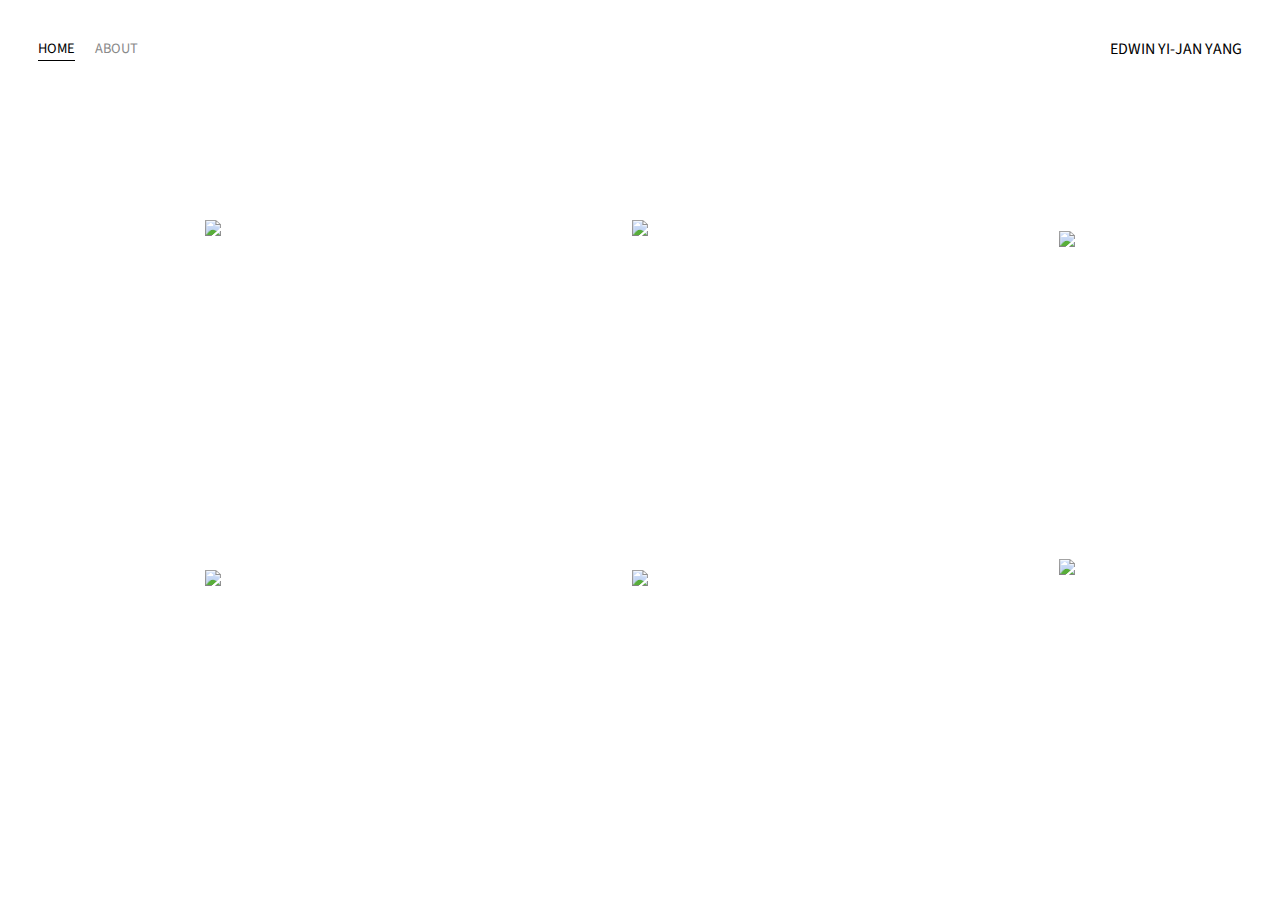
==== index.html @ 35d25801 "My Personal Website" ====
<!DOCTYPE html>
<html>
<head>
    <meta charset="utf-8" />
    <title>Home</title>
    <link rel="preconnect" href="https://fonts.gstatic.com">
    <link href="https://fonts.googleapis.com/css2?family=Source+Sans+Pro:wght@300&display=swap" rel="stylesheet">
    <link rel="stylesheet" href="styles.css">
</head>
<body>
    <div class="container">
        <div class="nav-wrapper">
            <div class="left-side">
                <div class="nav-link-wrapper active-nav-link">
                    <a href="index.html">Home</a>
                </div>
                <div class="nav-link-wrapper">
                    <a href="about.html">About</a>
                </div>
            </div>  

            <div class="right-side">
                <div class="brand">
                    <div>EDWIN YI-JAN YANG</div>
                </div>
            </div>
        </div>

        <div class="content-wrapper">
            <div class="portfolio-items-wrapper">

                <div class="portfolio-item-wrapper">
                    <div class="portfolio-img-background" style="background-image:url(images/airsoft.jpg)"></div>

                    <div class="img-text-wrapper">
                        <div class="logo-wrapper">
                            <img src="images/logos/AirsoftLogo.png">
                        </div>

                        <div class="subtitle">
                            One of my hobbies is playing airsoft. I am a avid fan of the high intensity action and workout
                        </div>
                    </div>
                </div>
                
                <div class="portfolio-item-wrapper">
                    <div class="portfolio-img-background" style="background-image:url(images/AltarServer.jpg)"></div>

                    <div class="img-text-wrapper">
                        <div class="logo-wrapper">
                            <img src="images/logos/AltarServerLogo.png">
                        </div>

                        <div class="subtitle">
                            I am a senior altar server at St. Agnes Kouying Tsao Catholic Church
                        </div>

                    </div>

                </div>
                
                <div class="portfolio-item-wrapper">
                    <div class="portfolio-img-background" style="background-image:url(images/Gaming.jpg)"></div>

                    <div class="img-text-wrapper">
                        <div class="logo-wrapper">
                            <img src="images/logos/Gaminglogo.png">
                        </div>

                        <div class="subtitle">
                            Playing video games with friends is a relaxing pastime of mine
                        </div>

                    </div>

                </div>

                <div class="portfolio-item-wrapper">
                    <div class="portfolio-img-background" style="background-image:url(images/Lifeguard.jfif)"></div>

                    <div class="img-text-wrapper">
                        <div class="logo-wrapper">
                            <img src="images/logos/Lifeguardlogo.png">
                        </div>

                        <div class="subtitle">
                            I worked as a lifeguard for the City of Markham, helping to ensure the safety of patrons
                        </div>

                    </div>

                </div>

                <div class="portfolio-item-wrapper">
                    <div class="portfolio-img-background" style="background-image:url(images/Coding.jfif)"></div>

                    <div class="img-text-wrapper">
                        <div class="logo-wrapper">
                            <img src="images/logos/csclogo.png">
                        </div>

                        <div class="subtitle">
                            I am on the Program Commitee for the Computer Science Club at Waterloo, planning CSC events
                        </div>

                    </div>

                </div>

                <div class="portfolio-item-wrapper">
                    <div class="portfolio-img-background" style="background-image:url(images/Math.jfif)"></div>

                    <div class="img-text-wrapper">
                        <div class="logo-wrapper">
                            <img src="images/logos/Mathlogo.png">
                        </div>

                        <div class="subtitle">
                            I was the President of the Math Club at St. Robert CHS, organizing lessons and Math Team meetings
                        </div>

                    </div>

                </div>

            </div>
        </div>

    </div>
</body>

<script>
    const portfolioItems = document.querySelectorAll('.portfolio-item-wrapper')

    portfolioItems.forEach(portfolioItem => {
        portfolioItem.addEventListener('mouseover', () => {
            portfolioItem.childNodes[1].classList.add('img-darken');
        })

        portfolioItem.addEventListener('mouseout', () => {
            portfolioItem.childNodes[1].classList.remove('img-darken');
        })
    })
</script>

</html>
---- styles.css ----
/* Master styles */
body {
    font-family: "Source Sans Pro", sans-serif;
    margin: 0px;
}

.container {
    display: grid;
    grid-template-columns: 1fr;
}

/*Nav styles */
.nav-wrapper {
    display: flex;
    justify-content: space-between;
    padding: 38px;
}

.left-side {
    display: flex;
} 

.nav-wrapper > .left-side > div {
    margin-right: 20px;
    font-size: 0.9em;
    text-transform: uppercase;
}

.nav-link-wrapper {
    height: 22px;
    border-bottom: 1px solid transparent;
    transition: border-bottom 0.5s;
}

.nav-link-wrapper a {
    color: #8a8a8a;
    text-decoration: none;
    transition: color 0.5s;
}

.nav-link-wrapper:hover {
    border-bottom: 1px solid black;
}
 
.nav-link-wrapper a:hover {
    color: black;
}

.active-nav-link {
    border-bottom: 1px solid black;
}

.active-nav-link a {
    color: black !important;
}

/* Portfolio styles */

.portfolio-items-wrapper {
    display: grid;
    grid-template-columns: 1fr 1fr 1fr;
}

.portfolio-item-wrapper{
    position: relative;
}

.portfolio-img-background {
    height: 350px;
    width: 100%;
    background-size: cover;
    background-position: center;
    background-repeat: no-repeat;
}

.img-text-wrapper{
    position: absolute;
    top: 0;
    display: flex;
    flex-direction: column;
    justify-content: center;
    align-items: center;
    height: 100%;
    text-align: center;
    padding-left: 100px;
    padding-right: 100px;   
}

.logo-wrapper img {
    width: 50%;
    margin-bottom: 20px;
}

.img-text-wrapper .subtitle {
    transition: 1s;
    font-weight: 600;
    color: transparent;
}

.img-text-wrapper:hover .subtitle {
    font-weight: 600;
    color: gold;
}

.img-darken {
    transition: 1s;
    filter: brightness(10%);
}

/* About page */
.two-column-wrapper {
    display: grid;
    grid-template-columns: 1fr 1fr;
}

.profile-image-wrapper img {
    width: 100%;
}

.profile-content-wrapper {
    padding: 30px;
}

.profile-content-wrapper h1 {
    color: goldenrod;

}
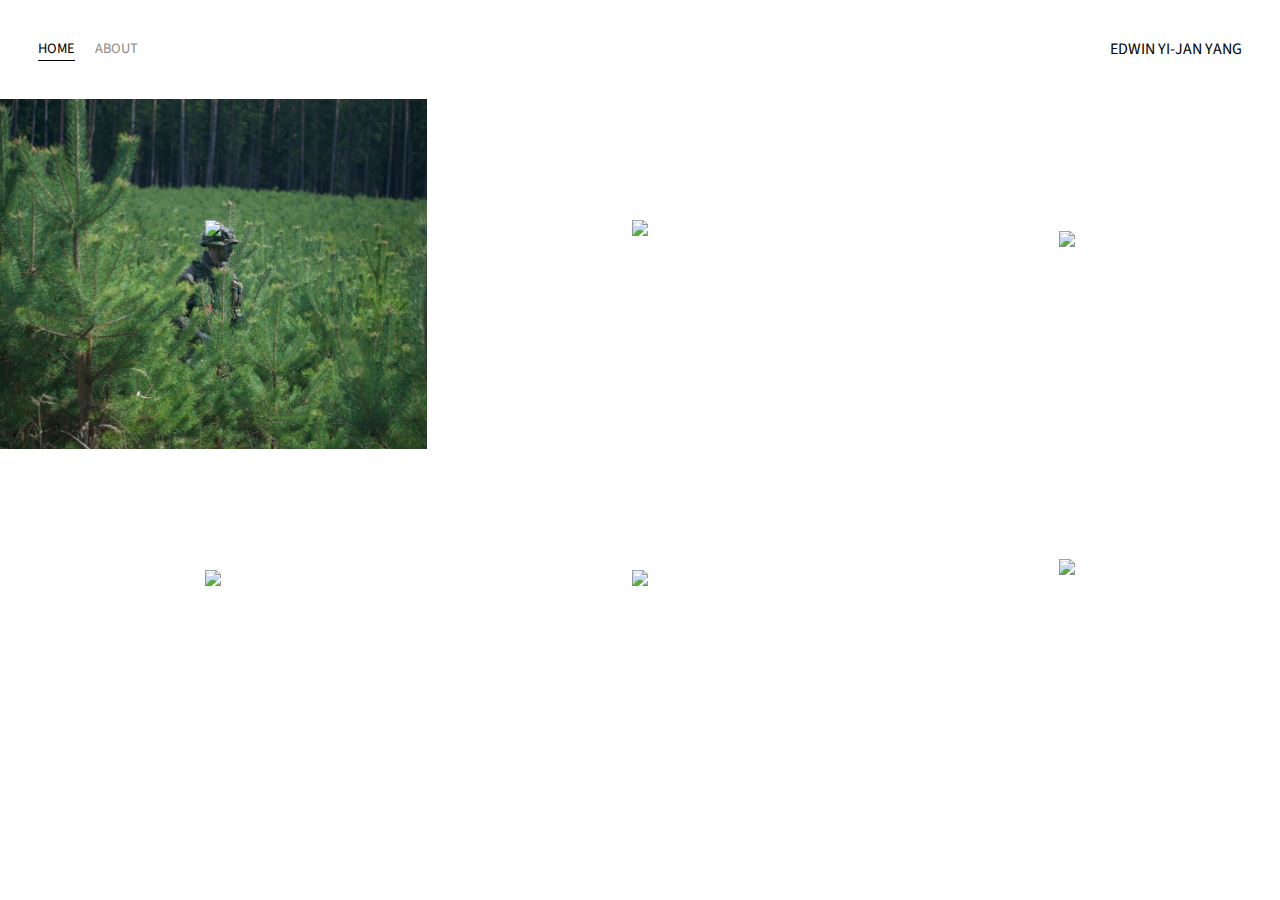
==== commit de75fa3a: "Update index.html" ====
--- a/index.html
+++ b/index.html
@@ -30,7 +30,7 @@
             <div class="portfolio-items-wrapper">
 
                 <div class="portfolio-item-wrapper">
-                    <div class="portfolio-img-background" style="background-image:url(images/airsoft.jpg)"></div>
+                    <div class="portfolio-img-background" style="background-image:url(Images/airsoft.jpg)"></div>
 
                     <div class="img-text-wrapper">
                         <div class="logo-wrapper">
@@ -143,4 +143,4 @@
     })
 </script>
 
-</html> +</html> 
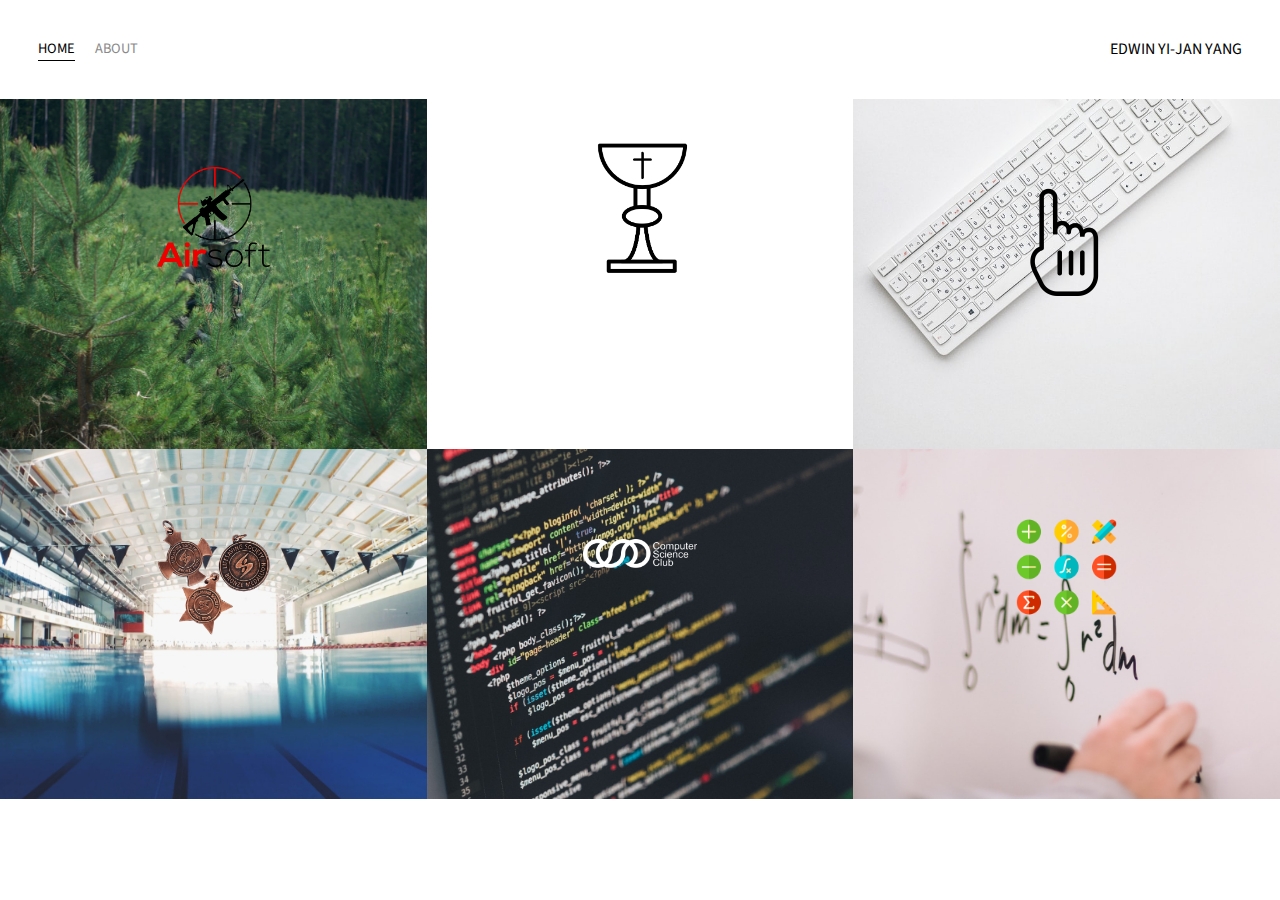
==== commit b2241925: "Update index.html" ====
--- a/index.html
+++ b/index.html
@@ -34,25 +34,25 @@
 
                     <div class="img-text-wrapper">
                         <div class="logo-wrapper">
-                            <img src="images/logos/AirsoftLogo.png">
+                            <img src="Images/logos/AirsoftLogo.png">
                         </div>
 
                         <div class="subtitle">
-                            One of my hobbies is playing airsoft. I am a avid fan of the high intensity action and workout
+                            One of my hobbies is playing airsoft. I am a avid fan of the high intensity action and workout that airsoft provides
                         </div>
                     </div>
                 </div>
                 
                 <div class="portfolio-item-wrapper">
-                    <div class="portfolio-img-background" style="background-image:url(images/AltarServer.jpg)"></div>
+                    <div class="portfolio-img-background" style="background-image:url(Images/AltarServer.jpg)"></div>
 
                     <div class="img-text-wrapper">
                         <div class="logo-wrapper">
-                            <img src="images/logos/AltarServerLogo.png">
+                            <img src="Images/logos/AltarServerLogo.png">
                         </div>
 
                         <div class="subtitle">
-                            I am a senior altar server at St. Agnes Kouying Tsao Catholic Church
+                            I am a lead altar server at St. Agnes Kouying Tsao Catholic Church, training younger altar servers to help with church preceedings
                         </div>
 
                     </div>
@@ -60,11 +60,11 @@
                 </div>
                 
                 <div class="portfolio-item-wrapper">
-                    <div class="portfolio-img-background" style="background-image:url(images/Gaming.jpg)"></div>
+                    <div class="portfolio-img-background" style="background-image:url(Images/Gaming.jpg)"></div>
 
                     <div class="img-text-wrapper">
                         <div class="logo-wrapper">
-                            <img src="images/logos/Gaminglogo.png">
+                            <img src="Images/logos/Gaminglogo.png">
                         </div>
 
                         <div class="subtitle">
@@ -76,11 +76,11 @@
                 </div>
 
                 <div class="portfolio-item-wrapper">
-                    <div class="portfolio-img-background" style="background-image:url(images/Lifeguard.jfif)"></div>
+                    <div class="portfolio-img-background" style="background-image:url(Images/Lifeguard.jfif)"></div>
 
                     <div class="img-text-wrapper">
                         <div class="logo-wrapper">
-                            <img src="images/logos/Lifeguardlogo.png">
+                            <img src="Images/logos/Lifeguardlogo.png">
                         </div>
 
                         <div class="subtitle">
@@ -92,15 +92,15 @@
                 </div>
 
                 <div class="portfolio-item-wrapper">
-                    <div class="portfolio-img-background" style="background-image:url(images/Coding.jfif)"></div>
+                    <div class="portfolio-img-background" style="background-image:url(Images/Coding.jfif)"></div>
 
                     <div class="img-text-wrapper">
                         <div class="logo-wrapper">
-                            <img src="images/logos/csclogo.png">
+                            <img src="Images/logos/csclogo.png">
                         </div>
 
                         <div class="subtitle">
-                            I am on the Program Commitee for the Computer Science Club at Waterloo, planning CSC events
+                            I am on the Program Commitee for the Computer Science Club at Waterloo, coordinating collboration events with other clubs
                         </div>
 
                     </div>
@@ -108,11 +108,11 @@
                 </div>
 
                 <div class="portfolio-item-wrapper">
-                    <div class="portfolio-img-background" style="background-image:url(images/Math.jfif)"></div>
+                    <div class="portfolio-img-background" style="background-image:url(Images/Math.jfif)"></div>
 
                     <div class="img-text-wrapper">
                         <div class="logo-wrapper">
-                            <img src="images/logos/Mathlogo.png">
+                            <img src="Images/logos/Mathlogo.png">
                         </div>
 
                         <div class="subtitle">
